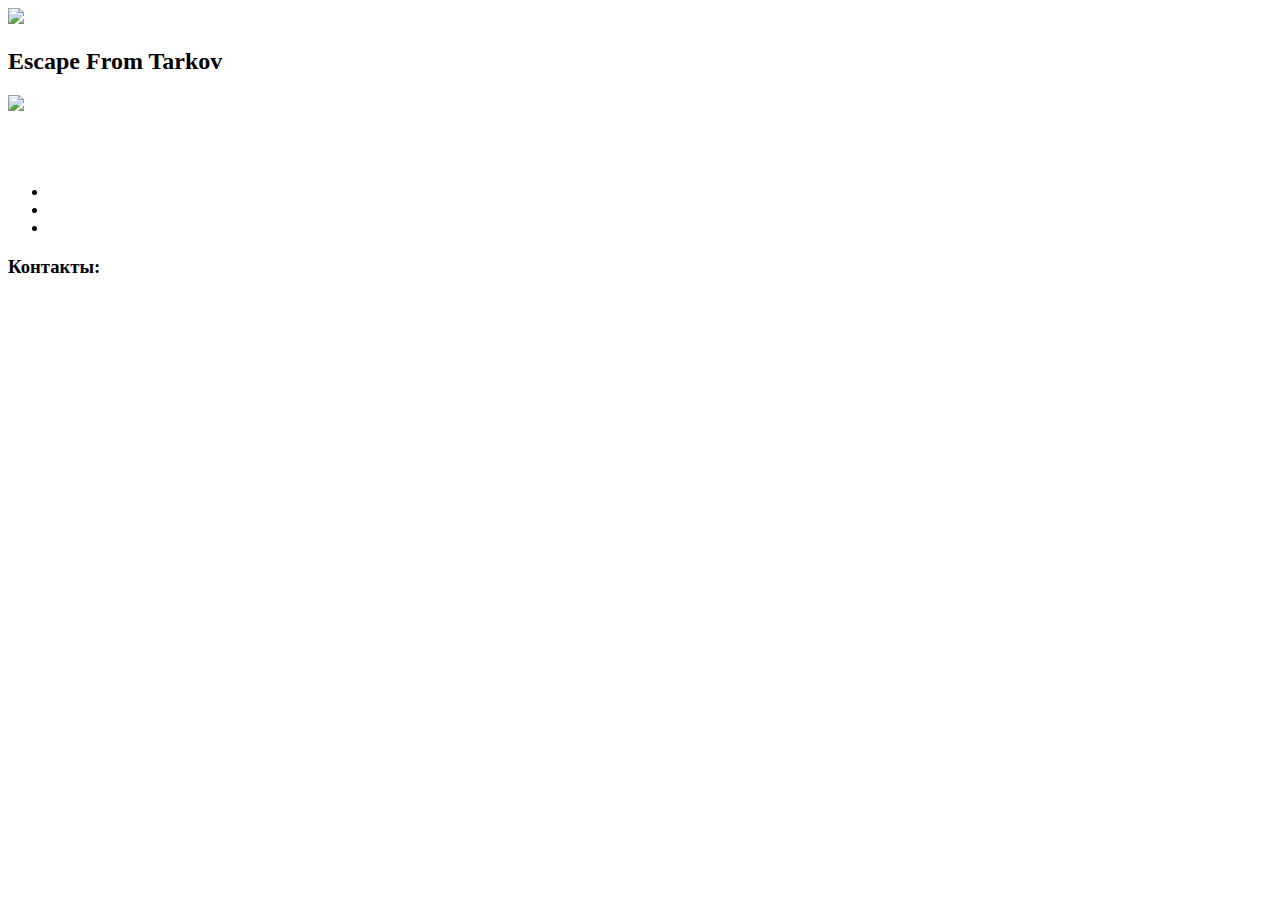
==== index.html @ 3517100b "Initial commit" ====
<!DOCTYPE html>
<html lang="ru">
<head>
    <meta charset="UTF-8">
    <meta name="viewport" content="width=device-width, initial-scale=1.0">
    <title>Escape From Tarkov</title>
    <link rel="stylesheet" href="./index.css">
    <script src="./index.js" defer></script>
</head>
<body>
    <header>
        <div class="background" style="background-image: url(imgs\background.png\)"></div>
        <div class="content">
            <img src="imgs\EFT.png\">
        </div>
    </header>
    <main>
        <section class="about">
            <h2>Escape From Tarkov</h2>
            <p></p>
            <img src="imgs\usecbearmain.png\">
        </section>
        <section class="comments">
            <div class="cards-container">
                <div class="bear">
                    <img src="">
                    <p></p>
                </div>
                <div class="usec">
                    <img src="">
                    <p></p>
                </div>
            </div>
        </section>
        <section class="features">
            <ul class="features-list">
                <li></li>
                <li></li>
                <li></li>
            </ul>
        </section>
    </main>
    <footer>
        <div class="contacts">
            <h3>Контакты:</h3>
            <p></p>
            <p></p>
            <p></p>
        </div>
        </div>
    </footer>
</body>
</html>
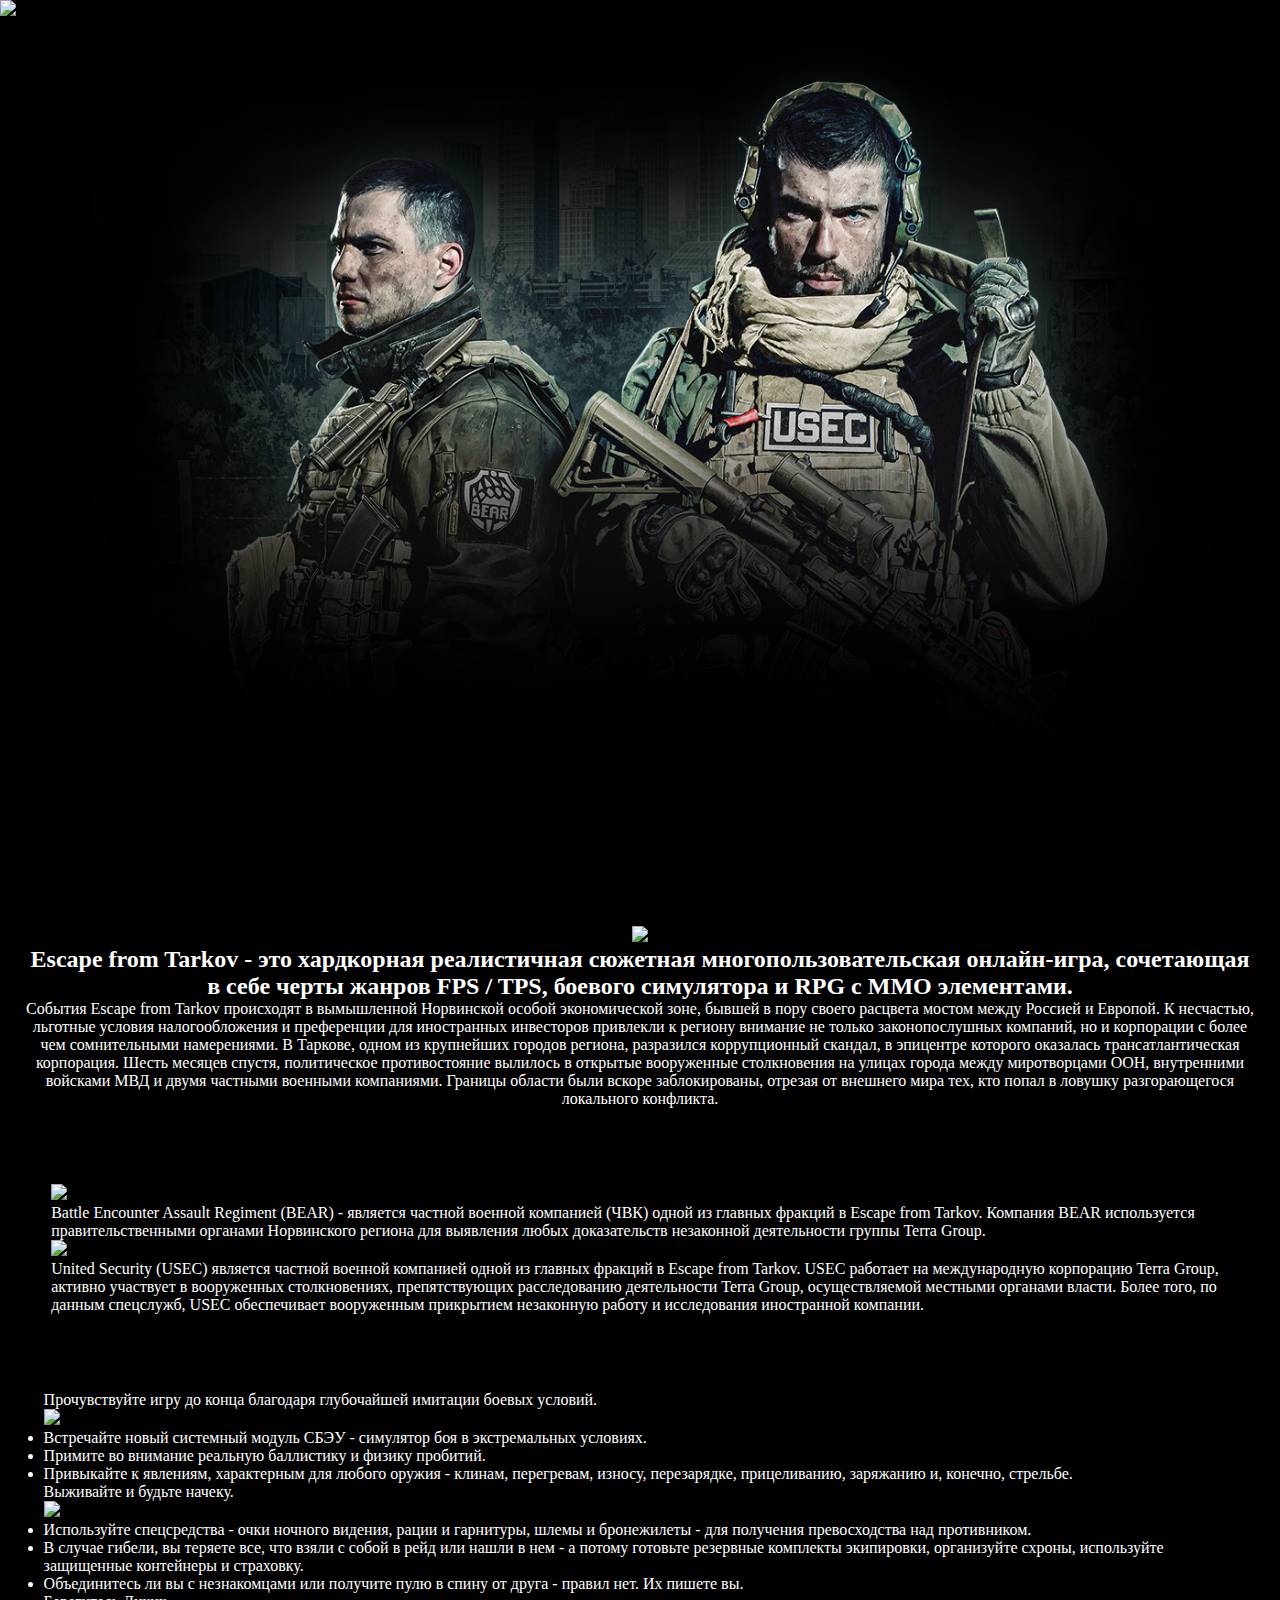
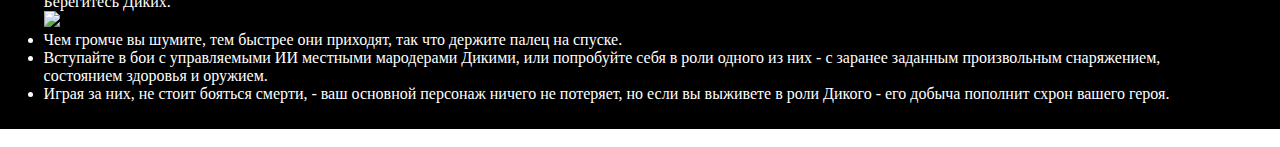
==== commit 1a79adb1: "Add files via upload" ====
--- a/index.html
+++ b/index.html
@@ -4,50 +4,53 @@
     <meta charset="UTF-8">
     <meta name="viewport" content="width=device-width, initial-scale=1.0">
     <title>Escape From Tarkov</title>
-    <link rel="stylesheet" href="./index.css">
-    <script src="./index.js" defer></script>
+    <link rel="stylesheet" href="css\index.css">
+    <script src="./index.js/" defer></script>
 </head>
 <body>
     <header>
-        <div class="background" style="background-image: url(imgs\background.png\)"></div>
+        <div class="background" style="background-image: url(imgs/usecbearmain.png)"></div>
         <div class="content">
             <img src="imgs\EFT.png\">
         </div>
     </header>
     <main>
-        <section class="about">
-            <h2>Escape From Tarkov</h2>
-            <p></p>
-            <img src="imgs\usecbearmain.png\">
-        </section>
-        <section class="comments">
-            <div class="cards-container">
-                <div class="bear">
-                    <img src="">
-                    <p></p>
+            <section class="about">
+                <img src="imgs\getrdyfescape.png\">
+                <h2>Escape from Tarkov - это хардкорная реалистичная сюжетная многопользовательская онлайн-игра, сочетающая в себе черты жанров FPS / TPS, боевого симулятора и RPG c ММО элементами.</h2>
+                <p>События Escape from Tarkov происходят в вымышленной Норвинской особой экономической зоне, бывшей в пору своего расцвета мостом между Россией и Европой. К несчастью, льготные условия налогообложения и преференции для иностранных инвесторов привлекли к региону внимание не только законопослушных компаний, но и корпорации с более чем сомнительными намерениями. В Таркове, одном из крупнейших городов региона, разразился коррупционный скандал, в эпицентре которого оказалась трансатлантическая корпорация. Шесть месяцев спустя, политическое противостояние вылилось в открытые вооруженные столкновения на улицах города между миротворцами ООН, внутренними войсками МВД и двумя частными военными компаниями. Границы области были вскоре заблокированы, отрезая от внешнего мира тех, кто попал в ловушку разгорающегося локального конфликта.</p>
+            </section>
+            <section class="comments">
+                <div class="PMC">
+                    <div class="bear">
+                        <img src="imgs\bearlogo.png\">
+                        <p>Battle Encounter Assault Regiment (BEAR) - является частной военной компанией (ЧВК) одной из главных фракций в Escape from Tarkov. Компания BEAR используется правительственными органами Норвинского региона для выявления любых доказательств незаконной деятельности группы Terra Group.</p>
+                    </div>
+                    <div class="usec">
+                        <img src="imgs\useclogo.png\">  
+                        <p>United Security (USEC) является частной военной компанией одной из главных фракций в Escape from Tarkov. USEC работает на международную корпорацию Terra Group, активно участвует в вооруженных столкновениях, препятствующих расследованию деятельности Terra Group, осуществляемой местными органами власти. Более того, по данным спецслужб, USEC обеспечивает вооруженным прикрытием незаконную работу и исследования иностранной компании.</p>
+                    </div>
                 </div>
-                <div class="usec">
-                    <img src="">
-                    <p></p>
-                </div>
-            </div>
-        </section>
-        <section class="features">
-            <ul class="features-list">
-                <li></li>
-                <li></li>
-                <li></li>
-            </ul>
-        </section>
+            </section>
+            <section class="features">
+                <ul class="features-list">
+                    <p>Прочувствуйте игру до конца благодаря глубочайшей имитации боевых условий.</p>
+                    <img src="imgs\img3.png\">  
+                    <li>Встречайте новый системный модуль СБЭУ - симулятор боя в экстремальных условиях.</li>
+                    <li>Примите во внимание реальную баллистику и физику пробитий.</li>
+                    <li>Привыкайте к явлениям, характерным для любого оружия - клинам, перегревам, износу, перезарядке, прицеливанию, заряжанию и, конечно, стрельбе.</li>
+                    <p>Выживайте и будьте начеку.</p>
+                    <img src="imgs\img1.png\">  
+                    <li>Используйте спецсредства - очки ночного видения, рации и гарнитуры, шлемы и бронежилеты - для получения превосходства над противником.</li>
+                    <li>В случае гибели, вы теряете все, что взяли с собой в рейд или нашли в нем - а потому готовьте резервные комплекты экипировки, организуйте схроны, используйте защищенные контейнеры и страховку.</li>
+                    <li>Объединитесь ли вы с незнакомцами или получите пулю в спину от друга - правил нет. Их пишете вы.</li>
+                    <p>Берегитесь Диких.</p>
+                    <img src="imgs\scav.png\">  
+                    <li>Чем громче вы шумите, тем быстрее они приходят, так что держите палец на спуске.</li>
+                    <li>Вступайте в бои с управляемыми ИИ местными мародерами Дикими, или попробуйте себя в роли одного из них - с заранее заданным произвольным снаряжением, состоянием здоровья и оружием.</li>
+                    <li>Играя за них, не стоит бояться смерти, - ваш основной персонаж ничего не потеряет, но если вы выживете в роли Дикого - его добыча пополнит схрон вашего героя.</li>
+                </ul>
+            </section>
     </main>
-    <footer>
-        <div class="contacts">
-            <h3>Контакты:</h3>
-            <p></p>
-            <p></p>
-            <p></p>
-        </div>
-        </div>
-    </footer>
 </body>
-</html>+</html>
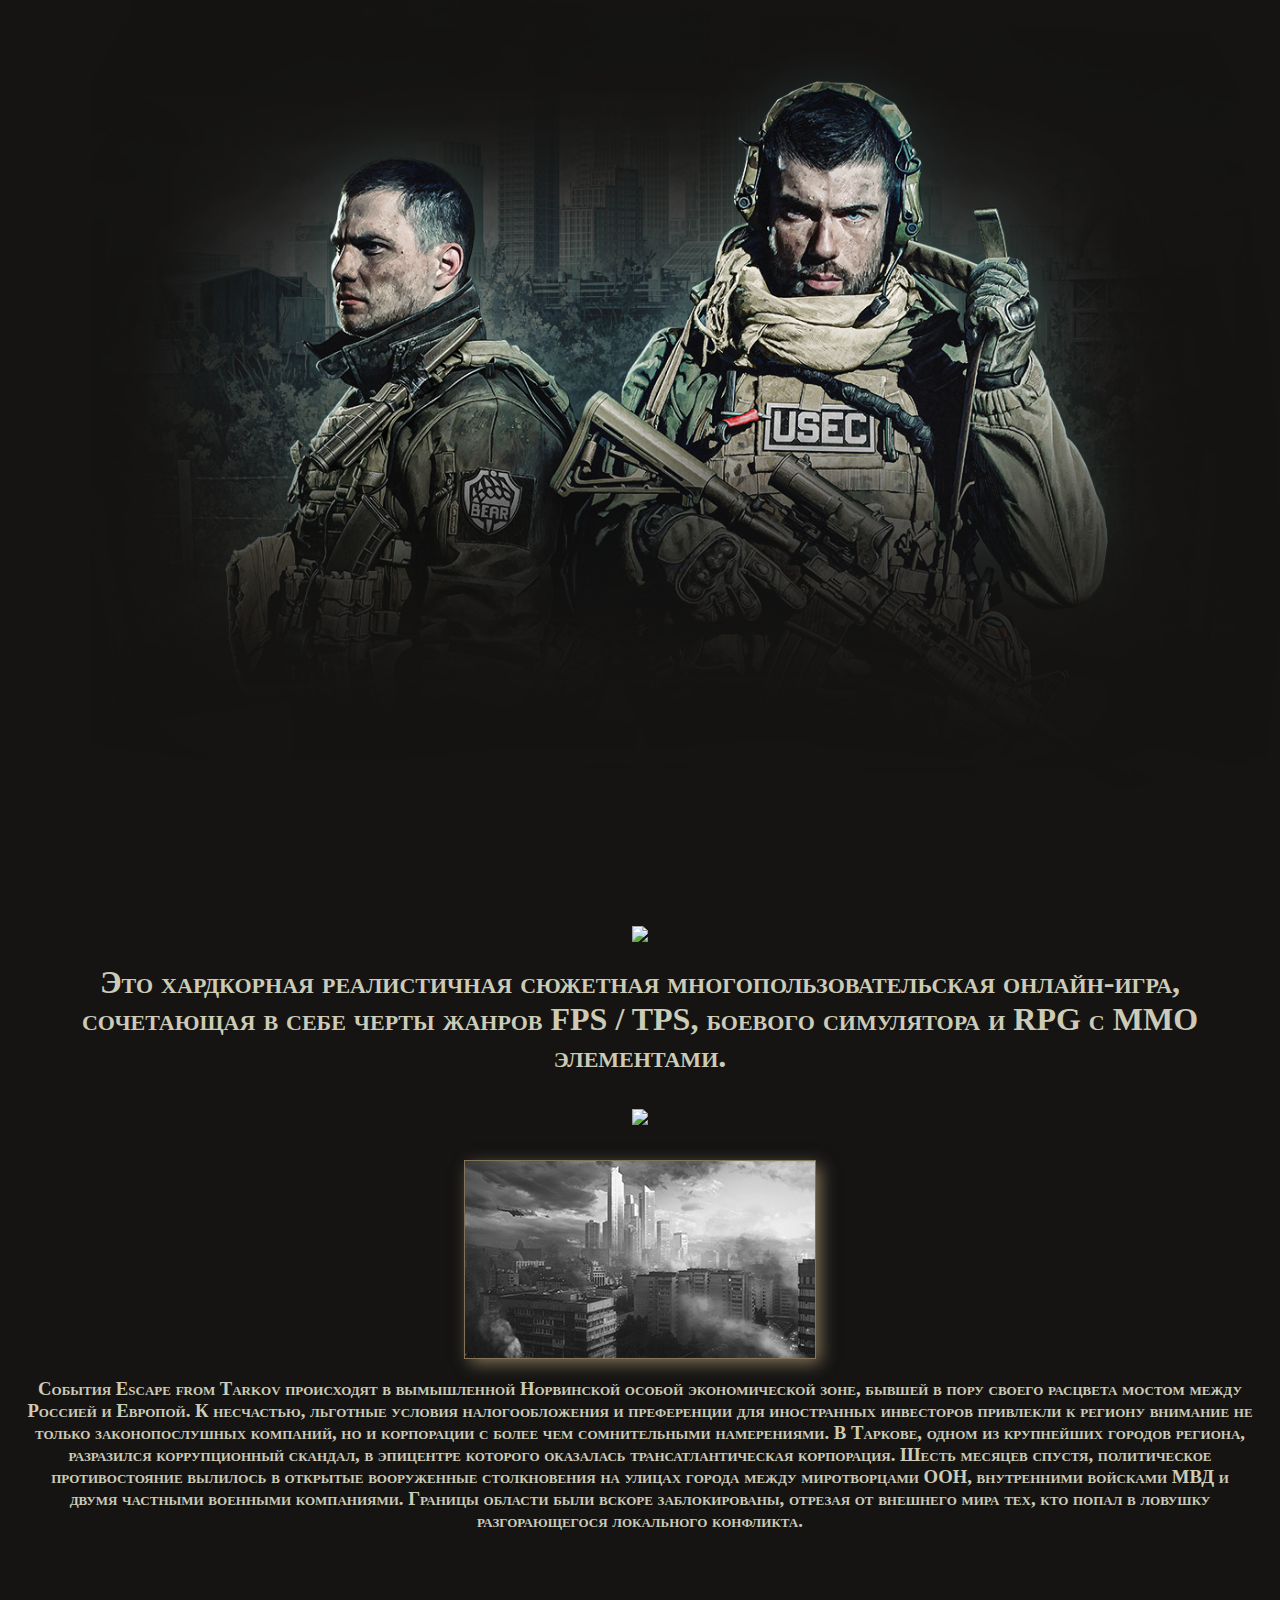
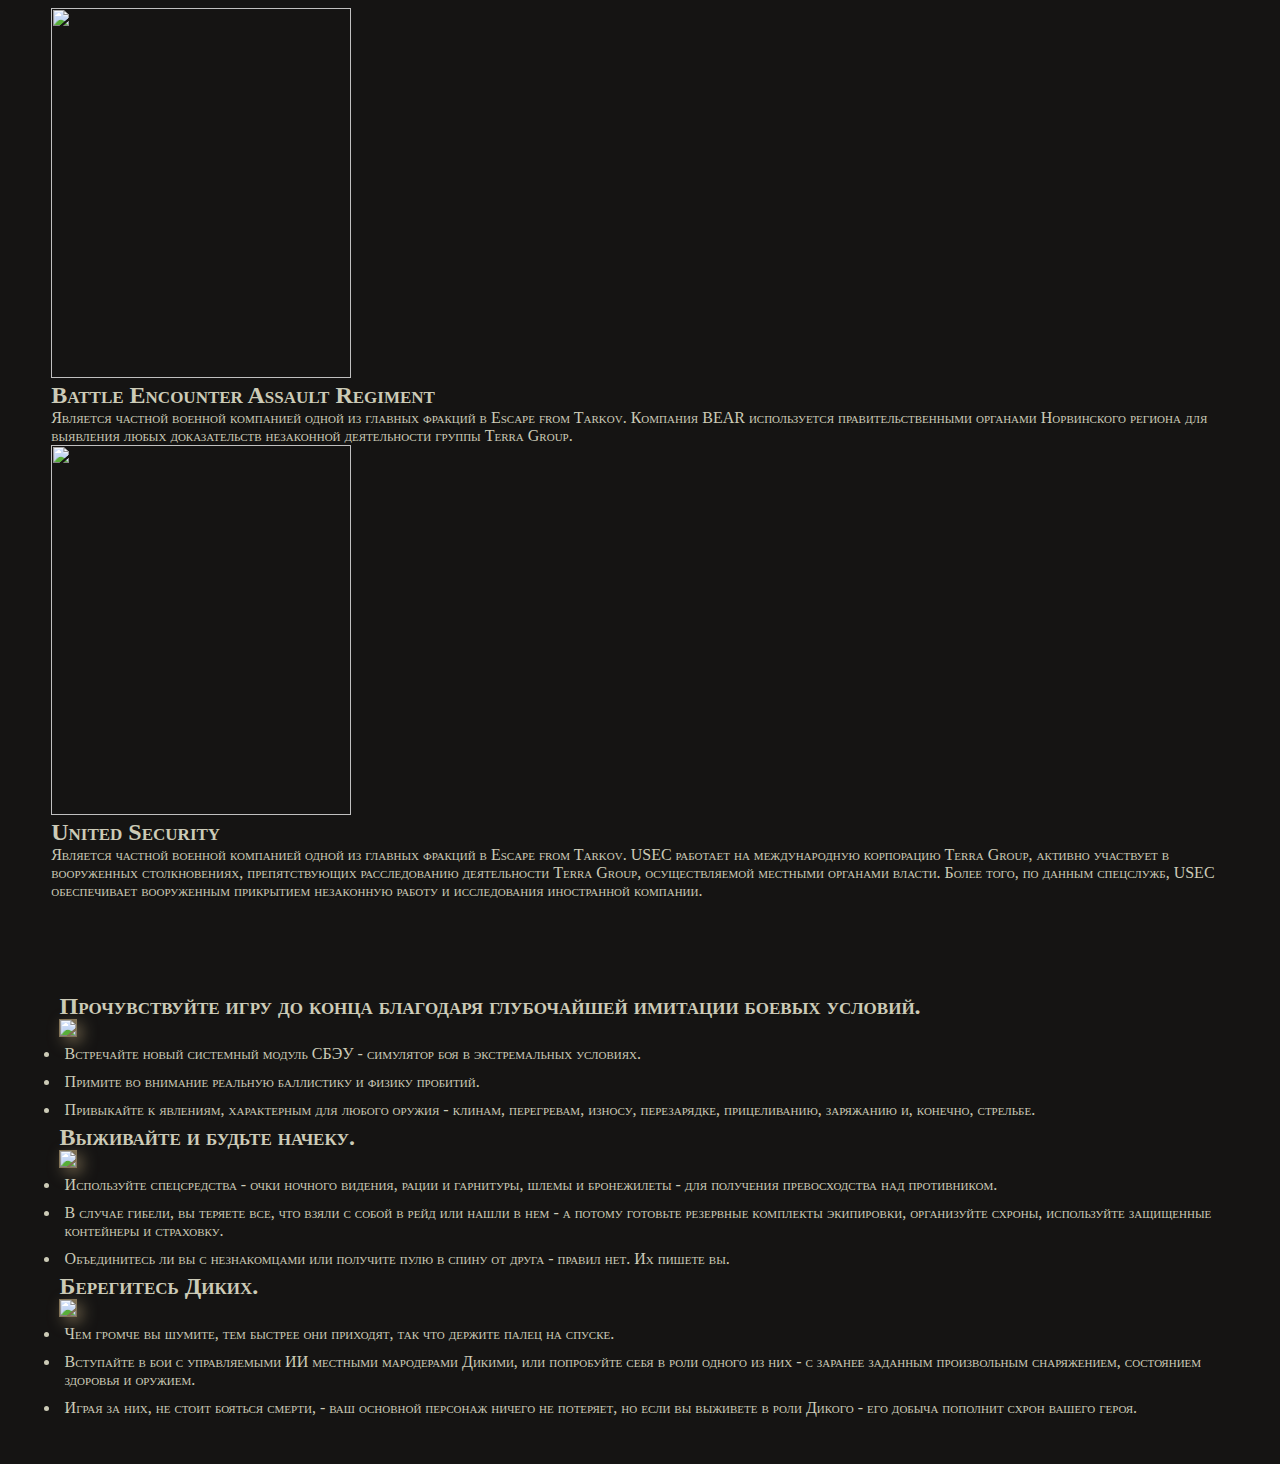
==== commit 3ce283bf: "Add files via upload" ====
--- a/index.html
+++ b/index.html
@@ -10,45 +10,54 @@
 <body>
     <header>
         <div class="background" style="background-image: url(imgs/usecbearmain.png)"></div>
-        <div class="content">
-            <img src="imgs\EFT.png\">
-        </div>
     </header>
     <main>
             <section class="about">
-                <img src="imgs\getrdyfescape.png\">
-                <h2>Escape from Tarkov - это хардкорная реалистичная сюжетная многопользовательская онлайн-игра, сочетающая в себе черты жанров FPS / TPS, боевого симулятора и RPG c ММО элементами.</h2>
-                <p>События Escape from Tarkov происходят в вымышленной Норвинской особой экономической зоне, бывшей в пору своего расцвета мостом между Россией и Европой. К несчастью, льготные условия налогообложения и преференции для иностранных инвесторов привлекли к региону внимание не только законопослушных компаний, но и корпорации с более чем сомнительными намерениями. В Таркове, одном из крупнейших городов региона, разразился коррупционный скандал, в эпицентре которого оказалась трансатлантическая корпорация. Шесть месяцев спустя, политическое противостояние вылилось в открытые вооруженные столкновения на улицах города между миротворцами ООН, внутренними войсками МВД и двумя частными военными компаниями. Границы области были вскоре заблокированы, отрезая от внешнего мира тех, кто попал в ловушку разгорающегося локального конфликта.</p>
+                <img src="imgs\EFT.png\">
+                <h1 class="eftinfo">Это хардкорная реалистичная сюжетная многопользовательская онлайн-игра, сочетающая в себе черты жанров FPS / TPS, боевого симулятора и RPG c ММО элементами.</h1>
+                <img src="imgs\getrdyfescape.png\" class="getready">
+                <div class="gameinfo">
+                <img src="imgs\norvinsk.png" class="gameinfoimg">
+                <h3>События Escape from Tarkov происходят в вымышленной Норвинской особой экономической зоне, бывшей в пору своего расцвета мостом между Россией и Европой. К несчастью, льготные условия налогообложения и преференции для иностранных инвесторов привлекли к региону внимание не только законопослушных компаний, но и корпорации с более чем сомнительными намерениями. В Таркове, одном из крупнейших городов региона, разразился коррупционный скандал, в эпицентре которого оказалась трансатлантическая корпорация. Шесть месяцев спустя, политическое противостояние вылилось в открытые вооруженные столкновения на улицах города между миротворцами ООН, внутренними войсками МВД и двумя частными военными компаниями. Границы области были вскоре заблокированы, отрезая от внешнего мира тех, кто попал в ловушку разгорающегося локального конфликта.</h3>
+                </div>
             </section>
             <section class="comments">
                 <div class="PMC">
                     <div class="bear">
-                        <img src="imgs\bearlogo.png\">
-                        <p>Battle Encounter Assault Regiment (BEAR) - является частной военной компанией (ЧВК) одной из главных фракций в Escape from Tarkov. Компания BEAR используется правительственными органами Норвинского региона для выявления любых доказательств незаконной деятельности группы Terra Group.</p>
+                        <img src="imgs\bearlogo.png\" class="pmcicon">
+                        <h2>Battle Encounter Assault Regiment</h2>
+                        <p>Является частной военной компанией одной из главных фракций в Escape from Tarkov. Компания BEAR используется правительственными органами Норвинского региона для выявления любых доказательств незаконной деятельности группы Terra Group.</p>
                     </div>
                     <div class="usec">
-                        <img src="imgs\useclogo.png\">  
-                        <p>United Security (USEC) является частной военной компанией одной из главных фракций в Escape from Tarkov. USEC работает на международную корпорацию Terra Group, активно участвует в вооруженных столкновениях, препятствующих расследованию деятельности Terra Group, осуществляемой местными органами власти. Более того, по данным спецслужб, USEC обеспечивает вооруженным прикрытием незаконную работу и исследования иностранной компании.</p>
+                        <img src="imgs\useclogo.png\" class="pmcicon"> 
+                        <h2>United Security</h2>
+                        <p>Является частной военной компанией одной из главных фракций в Escape from Tarkov. USEC работает на международную корпорацию Terra Group, активно участвует в вооруженных столкновениях, препятствующих расследованию деятельности Terra Group, осуществляемой местными органами власти. Более того, по данным спецслужб, USEC обеспечивает вооруженным прикрытием незаконную работу и исследования иностранной компании.</p>
                     </div>
                 </div>
             </section>
             <section class="features">
                 <ul class="features-list">
-                    <p>Прочувствуйте игру до конца благодаря глубочайшей имитации боевых условий.</p>
-                    <img src="imgs\img3.png\">  
+                    <div class="featurea">
+                    <h2>Прочувствуйте игру до конца благодаря глубочайшей имитации боевых условий.</h2>
+                    <img src="imgs\img3.png\" class="infoimgs">  
                     <li>Встречайте новый системный модуль СБЭУ - симулятор боя в экстремальных условиях.</li>
                     <li>Примите во внимание реальную баллистику и физику пробитий.</li>
                     <li>Привыкайте к явлениям, характерным для любого оружия - клинам, перегревам, износу, перезарядке, прицеливанию, заряжанию и, конечно, стрельбе.</li>
-                    <p>Выживайте и будьте начеку.</p>
-                    <img src="imgs\img1.png\">  
+                    </div>
+                    <div class="featureb">
+                    <h2>Выживайте и будьте начеку.</h2>
+                    <img src="imgs\img1.png\" class="infoimgs">  
                     <li>Используйте спецсредства - очки ночного видения, рации и гарнитуры, шлемы и бронежилеты - для получения превосходства над противником.</li>
                     <li>В случае гибели, вы теряете все, что взяли с собой в рейд или нашли в нем - а потому готовьте резервные комплекты экипировки, организуйте схроны, используйте защищенные контейнеры и страховку.</li>
                     <li>Объединитесь ли вы с незнакомцами или получите пулю в спину от друга - правил нет. Их пишете вы.</li>
-                    <p>Берегитесь Диких.</p>
-                    <img src="imgs\scav.png\">  
+                    </div>
+                    <div class="featurec">
+                    <h2>Берегитесь Диких.</h2>
+                    <img src="imgs\scav.png\" class="infoimgs">  
                     <li>Чем громче вы шумите, тем быстрее они приходят, так что держите палец на спуске.</li>
                     <li>Вступайте в бои с управляемыми ИИ местными мародерами Дикими, или попробуйте себя в роли одного из них - с заранее заданным произвольным снаряжением, состоянием здоровья и оружием.</li>
                     <li>Играя за них, не стоит бояться смерти, - ваш основной персонаж ничего не потеряет, но если вы выживете в роли Дикого - его добыча пополнит схрон вашего героя.</li>
+                    </div>  
                 </ul>
             </section>
     </main>
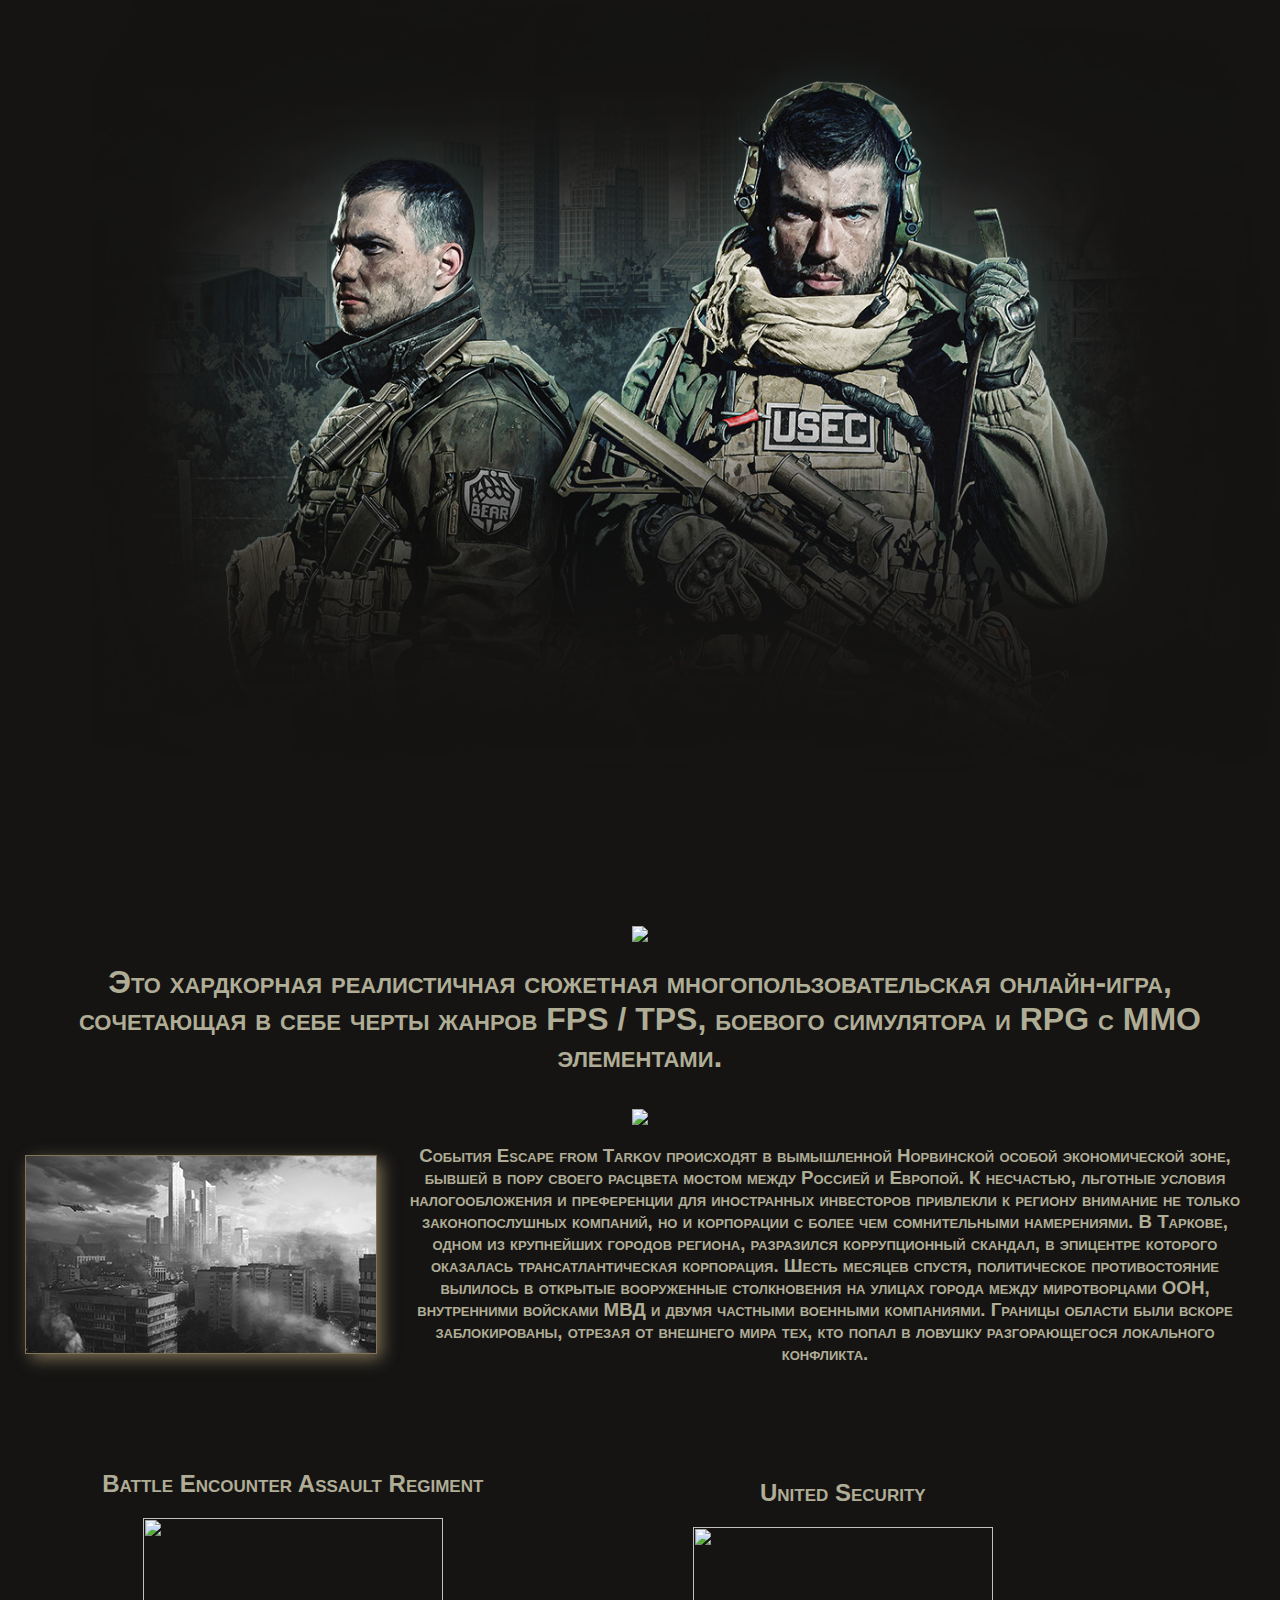
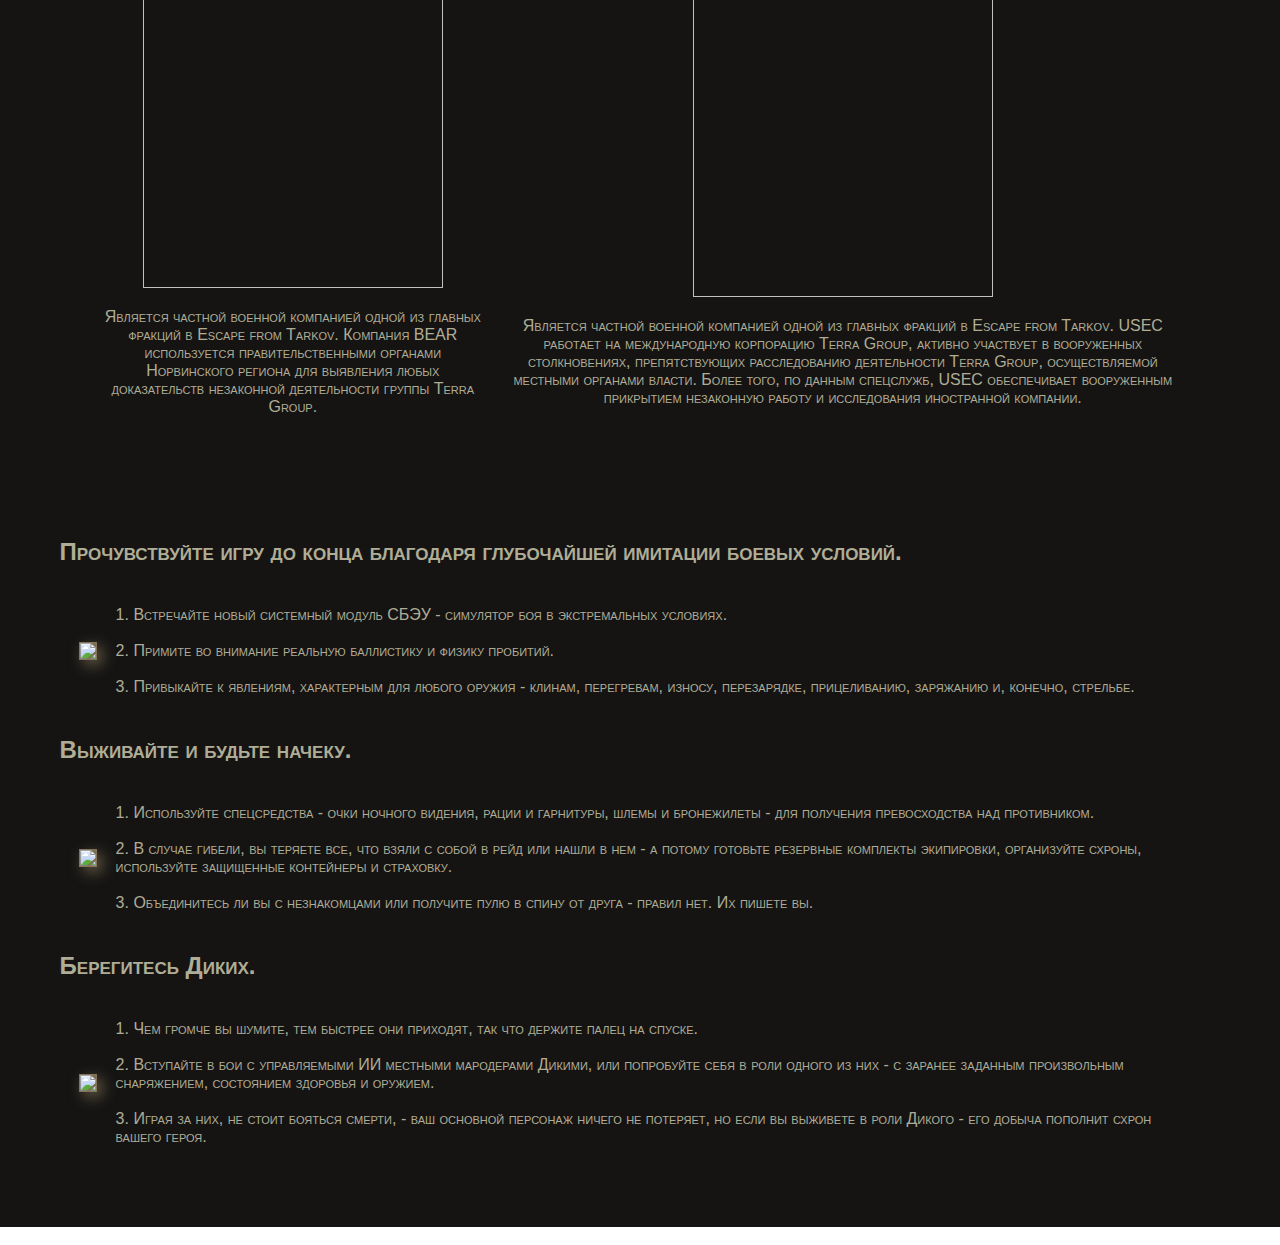
==== commit a9441ff9: "Add files via upload" ====
--- a/index.html
+++ b/index.html
@@ -1,65 +1,69 @@
-<!DOCTYPE html>
-<html lang="ru">
-<head>
-    <meta charset="UTF-8">
-    <meta name="viewport" content="width=device-width, initial-scale=1.0">
-    <title>Escape From Tarkov</title>
-    <link rel="stylesheet" href="css\index.css">
-    <script src="./index.js/" defer></script>
-</head>
-<body>
-    <header>
-        <div class="background" style="background-image: url(imgs/usecbearmain.png)"></div>
-    </header>
-    <main>
-            <section class="about">
-                <img src="imgs\EFT.png\">
-                <h1 class="eftinfo">Это хардкорная реалистичная сюжетная многопользовательская онлайн-игра, сочетающая в себе черты жанров FPS / TPS, боевого симулятора и RPG c ММО элементами.</h1>
-                <img src="imgs\getrdyfescape.png\" class="getready">
-                <div class="gameinfo">
-                <img src="imgs\norvinsk.png" class="gameinfoimg">
-                <h3>События Escape from Tarkov происходят в вымышленной Норвинской особой экономической зоне, бывшей в пору своего расцвета мостом между Россией и Европой. К несчастью, льготные условия налогообложения и преференции для иностранных инвесторов привлекли к региону внимание не только законопослушных компаний, но и корпорации с более чем сомнительными намерениями. В Таркове, одном из крупнейших городов региона, разразился коррупционный скандал, в эпицентре которого оказалась трансатлантическая корпорация. Шесть месяцев спустя, политическое противостояние вылилось в открытые вооруженные столкновения на улицах города между миротворцами ООН, внутренними войсками МВД и двумя частными военными компаниями. Границы области были вскоре заблокированы, отрезая от внешнего мира тех, кто попал в ловушку разгорающегося локального конфликта.</h3>
-                </div>
-            </section>
-            <section class="comments">
-                <div class="PMC">
-                    <div class="bear">
-                        <img src="imgs\bearlogo.png\" class="pmcicon">
-                        <h2>Battle Encounter Assault Regiment</h2>
-                        <p>Является частной военной компанией одной из главных фракций в Escape from Tarkov. Компания BEAR используется правительственными органами Норвинского региона для выявления любых доказательств незаконной деятельности группы Terra Group.</p>
-                    </div>
-                    <div class="usec">
-                        <img src="imgs\useclogo.png\" class="pmcicon"> 
-                        <h2>United Security</h2>
-                        <p>Является частной военной компанией одной из главных фракций в Escape from Tarkov. USEC работает на международную корпорацию Terra Group, активно участвует в вооруженных столкновениях, препятствующих расследованию деятельности Terra Group, осуществляемой местными органами власти. Более того, по данным спецслужб, USEC обеспечивает вооруженным прикрытием незаконную работу и исследования иностранной компании.</p>
-                    </div>
-                </div>
-            </section>
-            <section class="features">
-                <ul class="features-list">
-                    <div class="featurea">
-                    <h2>Прочувствуйте игру до конца благодаря глубочайшей имитации боевых условий.</h2>
-                    <img src="imgs\img3.png\" class="infoimgs">  
-                    <li>Встречайте новый системный модуль СБЭУ - симулятор боя в экстремальных условиях.</li>
-                    <li>Примите во внимание реальную баллистику и физику пробитий.</li>
-                    <li>Привыкайте к явлениям, характерным для любого оружия - клинам, перегревам, износу, перезарядке, прицеливанию, заряжанию и, конечно, стрельбе.</li>
-                    </div>
-                    <div class="featureb">
-                    <h2>Выживайте и будьте начеку.</h2>
-                    <img src="imgs\img1.png\" class="infoimgs">  
-                    <li>Используйте спецсредства - очки ночного видения, рации и гарнитуры, шлемы и бронежилеты - для получения превосходства над противником.</li>
-                    <li>В случае гибели, вы теряете все, что взяли с собой в рейд или нашли в нем - а потому готовьте резервные комплекты экипировки, организуйте схроны, используйте защищенные контейнеры и страховку.</li>
-                    <li>Объединитесь ли вы с незнакомцами или получите пулю в спину от друга - правил нет. Их пишете вы.</li>
-                    </div>
-                    <div class="featurec">
-                    <h2>Берегитесь Диких.</h2>
-                    <img src="imgs\scav.png\" class="infoimgs">  
-                    <li>Чем громче вы шумите, тем быстрее они приходят, так что держите палец на спуске.</li>
-                    <li>Вступайте в бои с управляемыми ИИ местными мародерами Дикими, или попробуйте себя в роли одного из них - с заранее заданным произвольным снаряжением, состоянием здоровья и оружием.</li>
-                    <li>Играя за них, не стоит бояться смерти, - ваш основной персонаж ничего не потеряет, но если вы выживете в роли Дикого - его добыча пополнит схрон вашего героя.</li>
-                    </div>  
-                </ul>
-            </section>
-    </main>
-</body>
-</html>
+<!DOCTYPE html>
+<html lang="ru">
+<head>
+    <meta charset="UTF-8">
+    <meta name="viewport" content="width=device-width, initial-scale=1.0">
+    <title>Escape From Tarkov</title>
+    <link rel="stylesheet" href="css\index.css">
+    <script src="./index.js/" defer></script>
+</head>
+<body>
+    <header>
+        <div class="background" style="background-image: url(imgs/usecbearmain.png)"></div>
+    </header>
+    <main>
+            <section class="about">
+                <img src="imgs\EFT.png\">
+                <h1 class="eftinfo">Это хардкорная реалистичная сюжетная многопользовательская онлайн-игра, сочетающая в себе черты жанров FPS / TPS, боевого симулятора и RPG c ММО элементами.</h1>
+                <img src="imgs\getrdyfescape.png\" class="getready">
+                <div class="gameinfo">
+                <img src="imgs\norvinsk.png" class="imgs">
+                <h3>События Escape from Tarkov происходят в вымышленной Норвинской особой экономической зоне, бывшей в пору своего расцвета мостом между Россией и Европой. К несчастью, льготные условия налогообложения и преференции для иностранных инвесторов привлекли к региону внимание не только законопослушных компаний, но и корпорации с более чем сомнительными намерениями. В Таркове, одном из крупнейших городов региона, разразился коррупционный скандал, в эпицентре которого оказалась трансатлантическая корпорация. Шесть месяцев спустя, политическое противостояние вылилось в открытые вооруженные столкновения на улицах города между миротворцами ООН, внутренними войсками МВД и двумя частными военными компаниями. Границы области были вскоре заблокированы, отрезая от внешнего мира тех, кто попал в ловушку разгорающегося локального конфликта.</h3>
+                </div>
+            </section>
+            <section class="comments">
+                    <div>
+                        <h2>Battle Encounter Assault Regiment</h2>
+                        <img src="imgs\bearlogo.png\" class="pmcicon">
+                        <p>Является частной военной компанией одной из главных фракций в Escape from Tarkov. Компания BEAR используется правительственными органами Норвинского региона для выявления любых доказательств незаконной деятельности группы Terra Group.</p>
+                    </div>
+                    <div>
+                        <h2>United Security</h2>
+                        <img src="imgs\useclogo.png\" class="pmcicon"> 
+                        <p>Является частной военной компанией одной из главных фракций в Escape from Tarkov. USEC работает на международную корпорацию Terra Group, активно участвует в вооруженных столкновениях, препятствующих расследованию деятельности Terra Group, осуществляемой местными органами власти. Более того, по данным спецслужб, USEC обеспечивает вооруженным прикрытием незаконную работу и исследования иностранной компании.</p>
+                    </div>
+            </section>
+            <section class="features">
+                <ul class="features-list">
+                    <h2>Прочувствуйте игру до конца благодаря глубочайшей имитации боевых условий.</h2>
+                    <div class="feature">
+                        <img src="imgs\img3.png\" class="imgs">  
+                        <div class="featurestext">
+                            <p>1. Встречайте новый системный модуль СБЭУ - симулятор боя в экстремальных условиях.
+                            <br><br>2. Примите во внимание реальную баллистику и физику пробитий.
+                            <br><br>3. Привыкайте к явлениям, характерным для любого оружия - клинам, перегревам, износу, перезарядке, прицеливанию, заряжанию и, конечно, стрельбе.</p>
+                        </div>
+                    </div> 
+                    <h2>Выживайте и будьте начеку.</h2>
+                    <div class="feature">
+                        <img src="imgs\img1.png\" class="imgs">  
+                        <div class="featurestext">
+                            <p>1. Используйте спецсредства - очки ночного видения, рации и гарнитуры, шлемы и бронежилеты - для получения превосходства над противником.
+                            <br><br>2. В случае гибели, вы теряете все, что взяли с собой в рейд или нашли в нем - а потому готовьте резервные комплекты экипировки, организуйте схроны, используйте защищенные контейнеры и страховку.
+                            <br><br>3. Объединитесь ли вы с незнакомцами или получите пулю в спину от друга - правил нет. Их пишете вы.</p>
+                        </div>
+                    </div>
+                    <h2>Берегитесь Диких.</h2>
+                    <div class="feature">
+                        <img src="imgs\scav.png\" class="imgs">
+                        <div class="featurestext">
+                            <p>1. Чем громче вы шумите, тем быстрее они приходят, так что держите палец на спуске.
+                            <br><br>2. Вступайте в бои с управляемыми ИИ местными мародерами Дикими, или попробуйте себя в роли одного из них - с заранее заданным произвольным снаряжением, состоянием здоровья и оружием.
+                            <br><br>3. Играя за них, не стоит бояться смерти, - ваш основной персонаж ничего не потеряет, но если вы выживете в роли Дикого - его добыча пополнит схрон вашего героя.</p>
+                        </div>
+                    </div>  
+                </ul>
+            </section>
+    </main>
+</body>
+</html>
